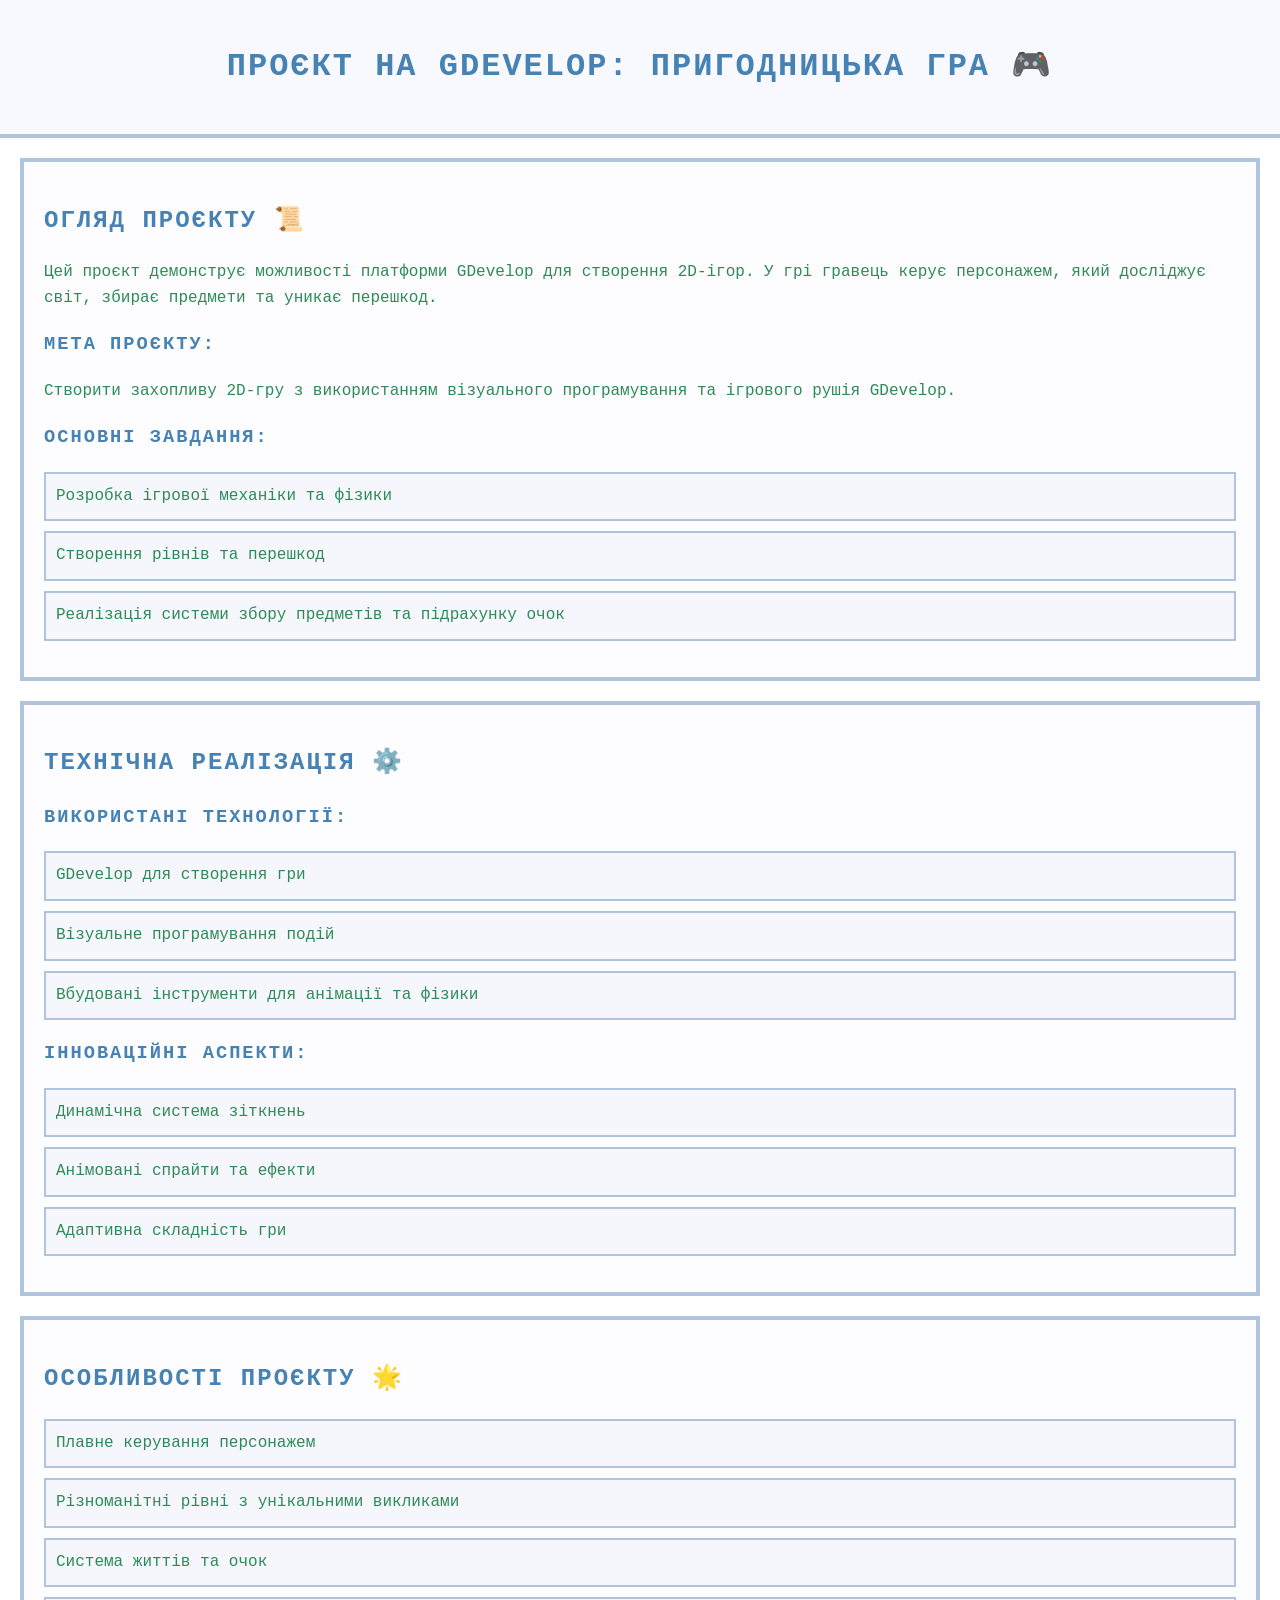
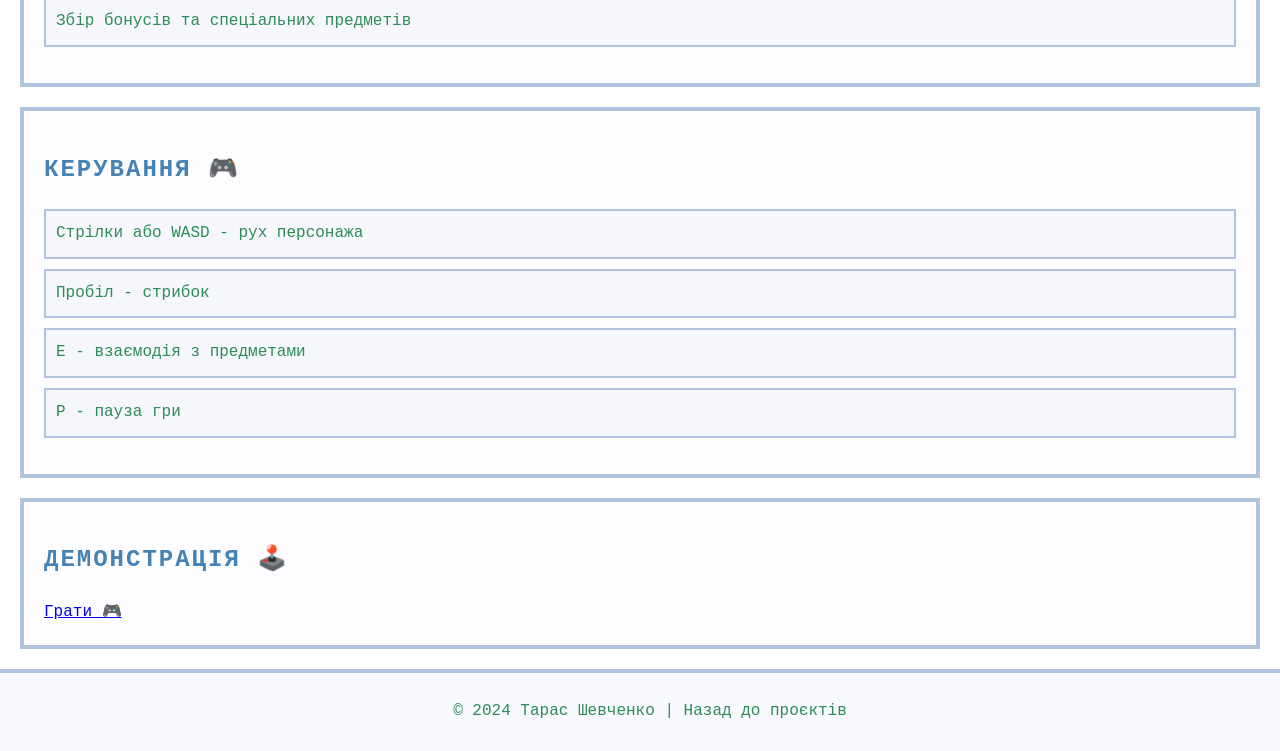
==== example-project/index.html @ 77e8e8e1 "1234" ====
<!DOCTYPE html>
<html lang="uk">
<head>
    <meta charset="UTF-8">
    <meta name="viewport" content="width=device-width, initial-scale=1.0">
    <title>Гра на GDevelop</title>
    <link rel="stylesheet" href="style.css">
</head>
<body>
    <header>
        <h1>Проєкт на GDevelop: Пригодницька гра 🎮</h1>
    </header>

    <section id="project-overview">
        <h2>Огляд проєкту 📜</h2>
        <p>Цей проєкт демонструє можливості платформи GDevelop для створення 2D-ігор. У грі гравець керує персонажем, який досліджує світ, збирає предмети та уникає перешкод.</p>
        
        <h3>Мета проєкту:</h3>
        <p>Створити захопливу 2D-гру з використанням візуального програмування та ігрового рушія GDevelop.</p>
        
        <h3>Основні завдання:</h3>
        <ul>
            <li>Розробка ігрової механіки та фізики</li>
            <li>Створення рівнів та перешкод</li>
            <li>Реалізація системи збору предметів та підрахунку очок</li>
        </ul>
    </section>

    <section id="technical-details">
        <h2>Технічна реалізація ⚙️</h2>
        <h3>Використані технології:</h3>
        <ul>
            <li>GDevelop для створення гри</li>
            <li>Візуальне програмування подій</li>
            <li>Вбудовані інструменти для анімації та фізики</li>
        </ul>
        
        <h3>Інноваційні аспекти:</h3>
        <ul>
            <li>Динамічна система зіткнень</li>
            <li>Анімовані спрайти та ефекти</li>
            <li>Адаптивна складність гри</li>
        </ul>
    </section>

    <section id="features">
        <h2>Особливості проєкту 🌟</h2>
        <ul>
            <li>Плавне керування персонажем</li>
            <li>Різноманітні рівні з унікальними викликами</li>
            <li>Система життів та очок</li>
            <li>Збір бонусів та спеціальних предметів</li>
        </ul>
    </section>

    <section id="controls">
        <h2>Керування 🎮</h2>
        <ul>
            <li>Стрілки або WASD - рух персонажа</li>
            <li>Пробіл - стрибок</li>
            <li>E - взаємодія з предметами</li>
            <li>P - пауза гри</li>
        </ul>
    </section>

    <section id="demo">
        <div class="demo-link">
            <h2>Демонстрація 🕹️</h2>
            <a href="game/" class="demo-button" target="_blank">Грати 🎮</a>
        </div>
    </section>

    <footer>
        <p>&copy; 2024 Тарас Шевченко | <a href="../index.html">Назад до проєктів</a></p>
    </footer>
</body>
</html>
---- example-project/style.css ----
body {
    font-family: 'Press Start 2P', 'Courier New', monospace;
    line-height: 1.6;
    margin: 0;
    padding: 0;
    color: #2E8B57;
    background-color: #FFFFFF;
}

header {
    background-color: #F8F8FF;
    padding: 20px;
    text-align: center;
    border-bottom: 4px solid #B0C4DE;
}

section {
    padding: 20px;
    margin: 20px;
    background-color: rgba(248, 248, 255, 0.3);
    border: 4px solid #B0C4DE;
}

h1, h2, h3 {
    color: #4682B4;
    text-transform: uppercase;
    letter-spacing: 2px;
    position: relative;
}

ul {
    padding: 0;
    list-style-type: none;
}

li {
    margin-bottom: 10px;
    padding: 10px;
    border: 2px solid #B0C4DE;
    background-color: rgba(176, 196, 222, 0.1);
}

form {
    display: flex;
    flex-direction: column;
    background-color: #F8F8FF;
    padding: 20px;
    border: 4px solid #B0C4DE;
}

label {
    margin-bottom: 5px;
    color: #4682B4;
}

input, textarea {
    margin-bottom: 10px;
    padding: 10px;
    border: 2px solid #B0C4DE;
    border-radius: 0;
    background-color: #FFFFFF;
    color: #4682B4;
    font-family: 'Courier New', monospace;
}

button {
    padding: 10px;
    background-color: #2E8B57;
    color: #FFFFFF;
    border: none;
    font-family: 'Press Start 2P', 'Courier New', monospace;
    text-transform: uppercase;
    cursor: pointer;
    transition: all 0.3s;
}

button:hover {
    background-color: #4682B4;
    transform: scale(1.05);
}

footer {
    background-color: #F8F8FF;
    text-align: center;
    padding: 10px;
    width: 100%;
    bottom: 0;
    border-top: 4px solid #B0C4DE;
}

footer a {
    color: #2E8B57;
    text-decoration: none;
}
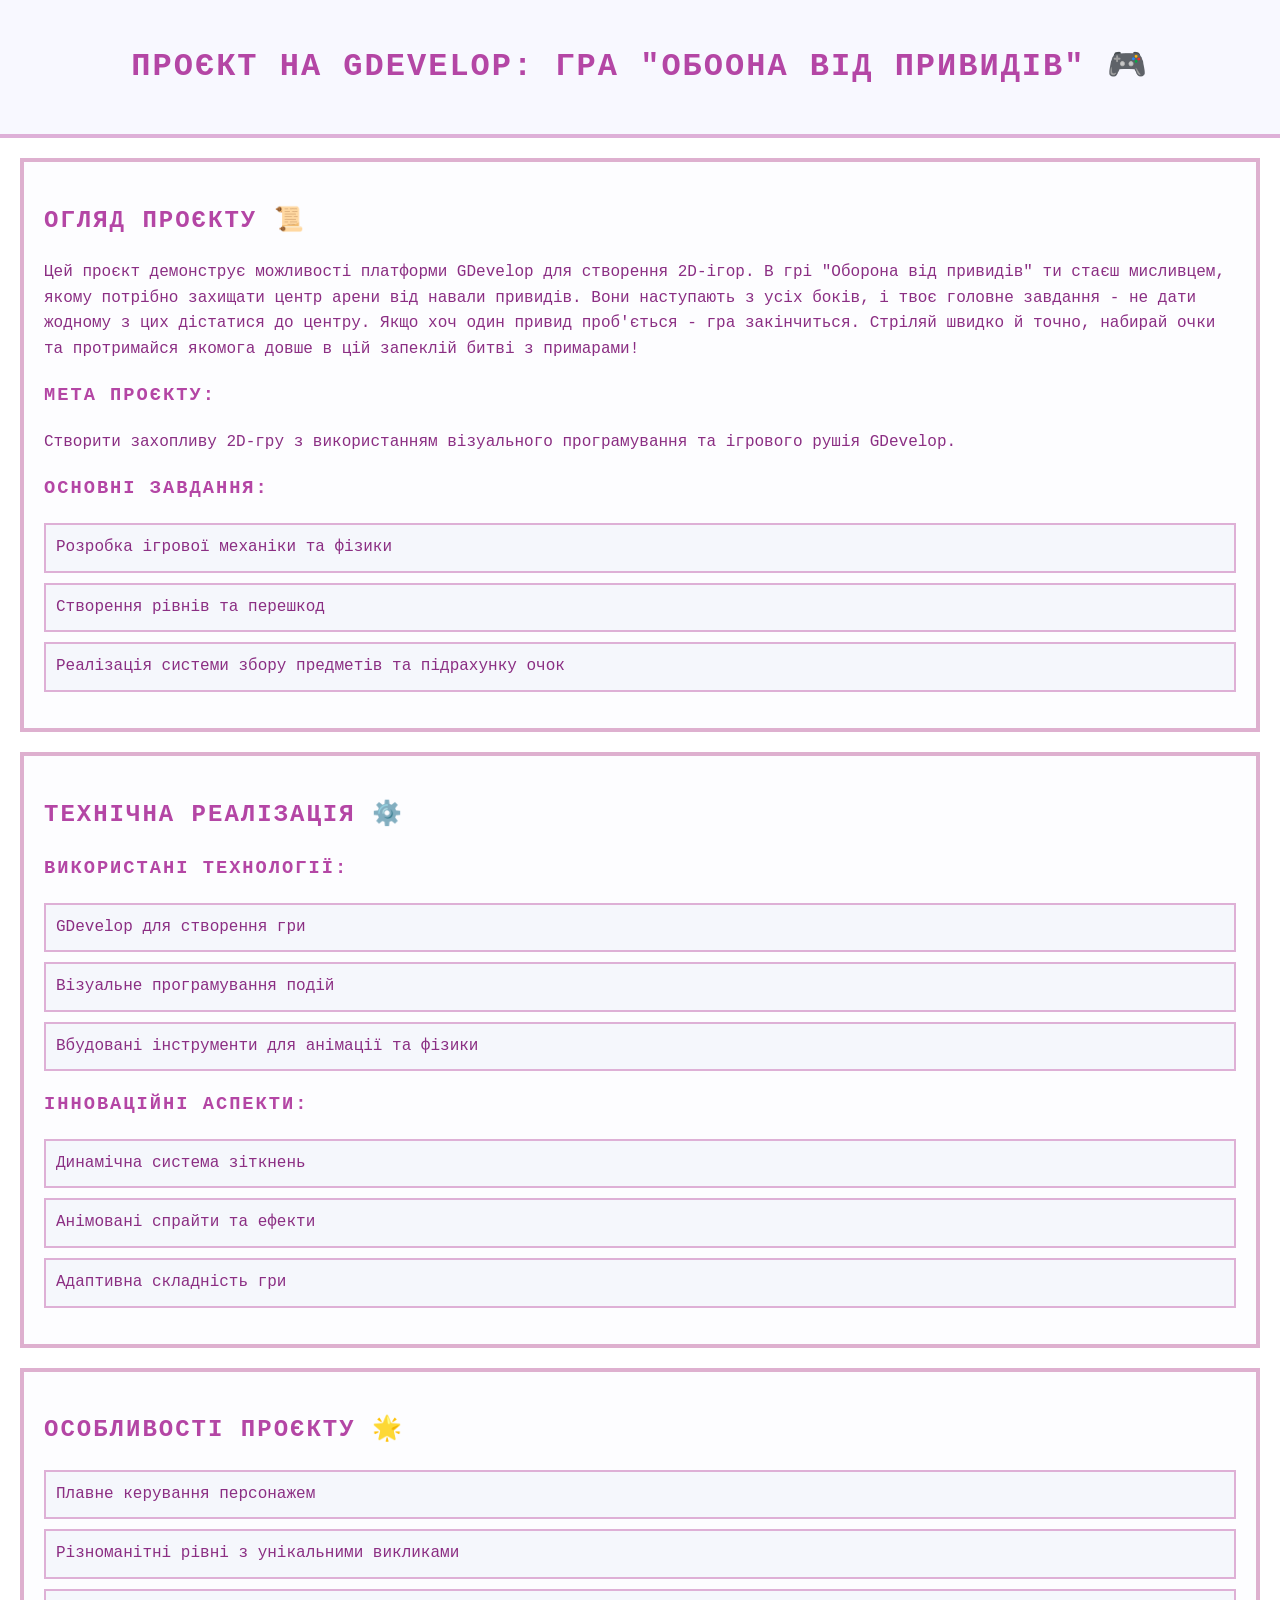
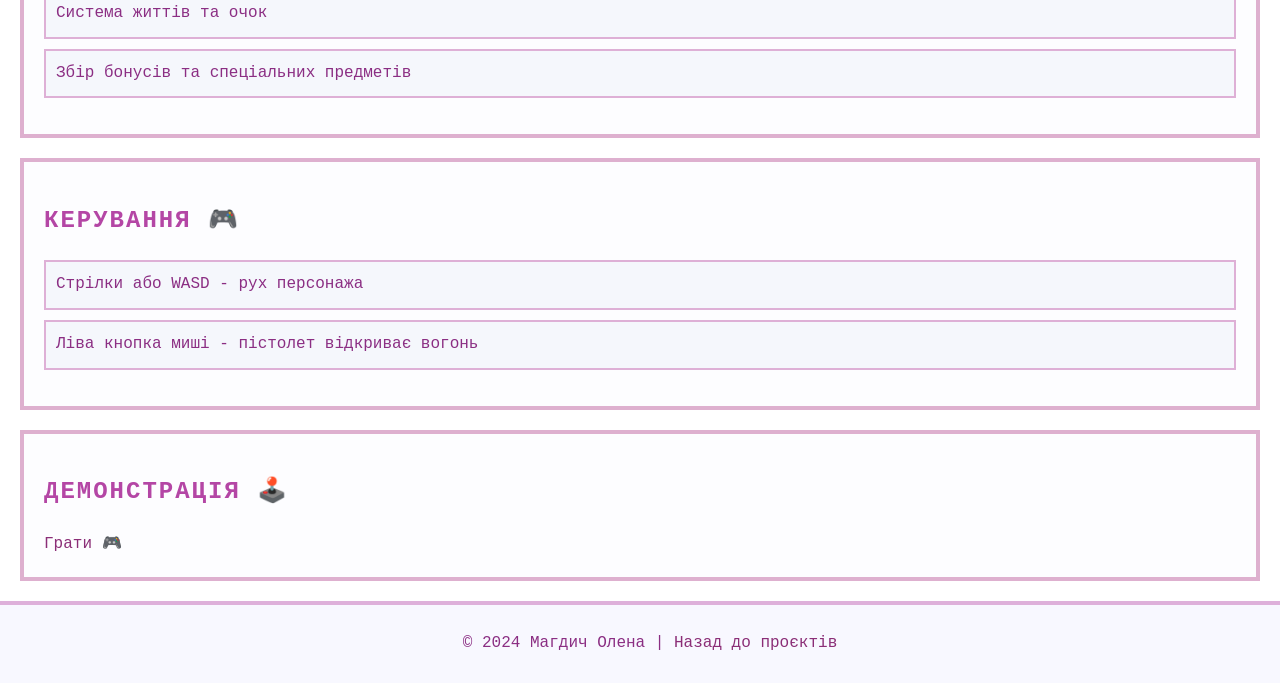
==== commit a1e5ec17: "іісіі" ====
--- a/example-project/index.html
+++ b/example-project/index.html
@@ -8,12 +8,12 @@
 </head>
 <body>
     <header>
-        <h1>Проєкт на GDevelop: Пригодницька гра 🎮</h1>
+        <h1>Проєкт на GDevelop: Гра "Обоона від привидів" 🎮</h1>
     </header>
 
     <section id="project-overview">
         <h2>Огляд проєкту 📜</h2>
-        <p>Цей проєкт демонструє можливості платформи GDevelop для створення 2D-ігор. У грі гравець керує персонажем, який досліджує світ, збирає предмети та уникає перешкод.</p>
+        <p>Цей проєкт демонструє можливості платформи GDevelop для створення 2D-ігор. В грі "Оборона від привидів" ти стаєш мисливцем, якому потрібно захищати центр арени від навали привидів. Вони наступають з усіх боків, і твоє головне завдання - не дати жодному з цих дістатися до центру. Якщо хоч один привид проб'ється - гра закінчиться. Стріляй швидко й точно, набирай очки та протримайся якомога довше в цій запеклій битві з примарами!</p>
         
         <h3>Мета проєкту:</h3>
         <p>Створити захопливу 2D-гру з використанням візуального програмування та ігрового рушія GDevelop.</p>
@@ -57,9 +57,7 @@
         <h2>Керування 🎮</h2>
         <ul>
             <li>Стрілки або WASD - рух персонажа</li>
-            <li>Пробіл - стрибок</li>
-            <li>E - взаємодія з предметами</li>
-            <li>P - пауза гри</li>
+            <li>Ліва кнопка миші - пістолет відкриває вогонь</li>
         </ul>
     </section>
 
@@ -71,7 +69,7 @@
     </section>
 
     <footer>
-        <p>&copy; 2024 Тарас Шевченко | <a href="../index.html">Назад до проєктів</a></p>
+        <p>&copy; 2024 Магдич Олена | <a href="../index.html">Назад до проєктів</a></p>
     </footer>
 </body>
 </html>
--- a/example-project/style.css
+++ b/example-project/style.css
@@ -3,7 +3,7 @@
     line-height: 1.6;
     margin: 0;
     padding: 0;
-    color: #2E8B57;
+    color: #8b2e83;
     background-color: #FFFFFF;
 }
 
@@ -11,21 +11,20 @@
     background-color: #F8F8FF;
     padding: 20px;
     text-align: center;
-    border-bottom: 4px solid #B0C4DE;
+    border-bottom: 4px solid #deb0d8;
 }
 
 section {
     padding: 20px;
     margin: 20px;
     background-color: rgba(248, 248, 255, 0.3);
-    border: 4px solid #B0C4DE;
+    border: 4px solid #deb0cf;
 }
 
 h1, h2, h3 {
-    color: #4682B4;
+    color: #b446a5;
     text-transform: uppercase;
     letter-spacing: 2px;
-    position: relative;
 }
 
 ul {
@@ -36,7 +35,7 @@
 li {
     margin-bottom: 10px;
     padding: 10px;
-    border: 2px solid #B0C4DE;
+    border: 2px solid #deb0d6;
     background-color: rgba(176, 196, 222, 0.1);
 }
 
@@ -45,27 +44,27 @@
     flex-direction: column;
     background-color: #F8F8FF;
     padding: 20px;
-    border: 4px solid #B0C4DE;
+    border: 4px solid #deb0d6;
 }
 
 label {
     margin-bottom: 5px;
-    color: #4682B4;
+    color: #b44693;
 }
 
 input, textarea {
     margin-bottom: 10px;
     padding: 10px;
-    border: 2px solid #B0C4DE;
+    border: 2px solid #deb0d8;
     border-radius: 0;
     background-color: #FFFFFF;
-    color: #4682B4;
+    color: #b446a2;
     font-family: 'Courier New', monospace;
 }
 
 button {
     padding: 10px;
-    background-color: #2E8B57;
+    background-color: #8b2e6f;
     color: #FFFFFF;
     border: none;
     font-family: 'Press Start 2P', 'Courier New', monospace;
@@ -75,7 +74,7 @@
 }
 
 button:hover {
-    background-color: #4682B4;
+    background-color: #b446ab;
     transform: scale(1.05);
 }
 
@@ -85,10 +84,15 @@
     padding: 10px;
     width: 100%;
     bottom: 0;
-    border-top: 4px solid #B0C4DE;
+    border-top: 4px solid #deb0da;
 }
 
-footer a {
-    color: #2E8B57;
+a {
+    color: #8b2e77;
     text-decoration: none;
 }
+
+a:hover {
+    text-decoration: underline;
+}
+
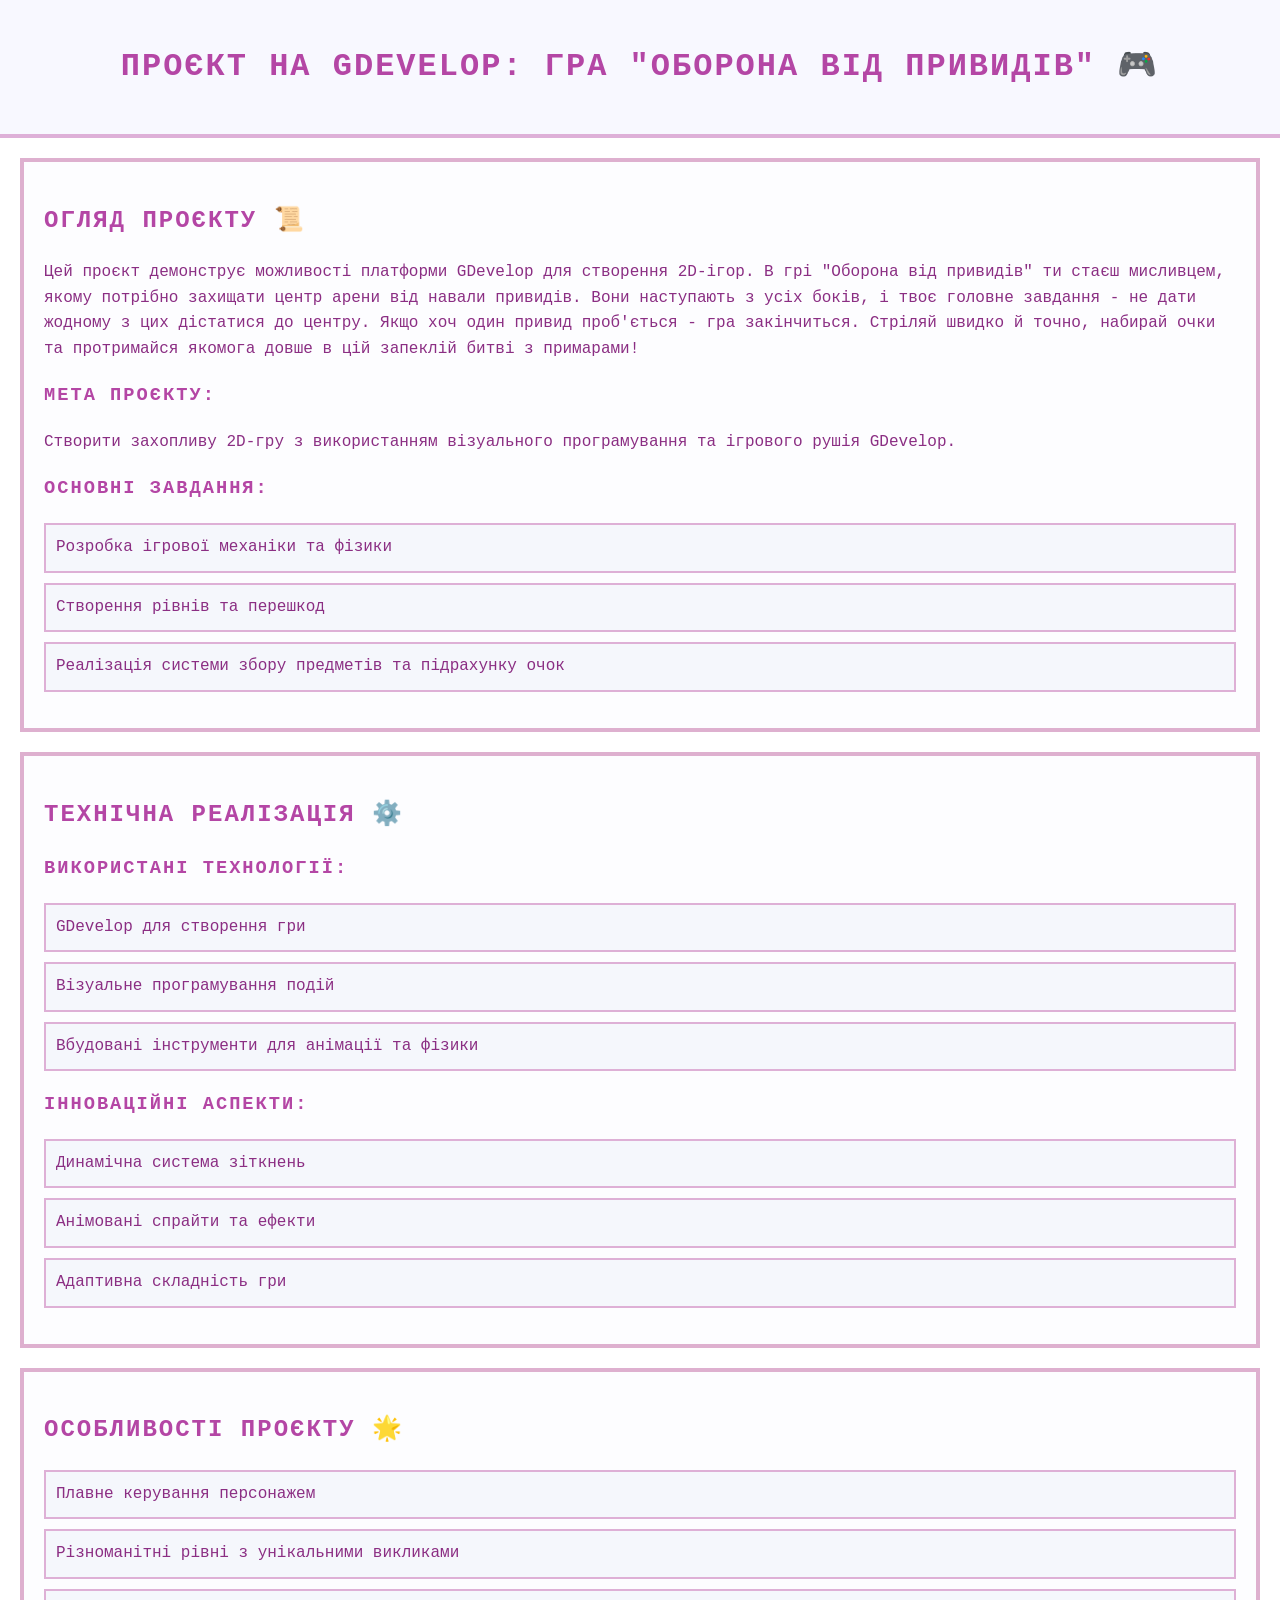
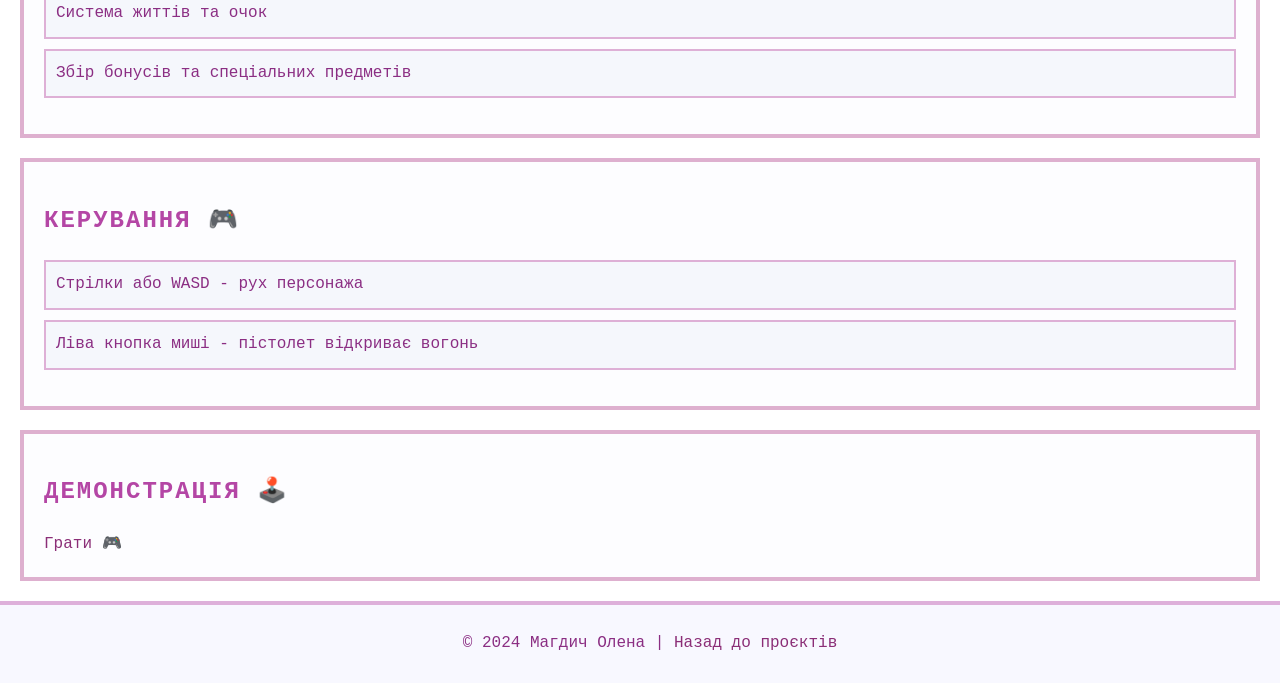
==== commit aa9b9e4b: "івм" ====
--- a/example-project/index.html
+++ b/example-project/index.html
@@ -8,7 +8,7 @@
 </head>
 <body>
     <header>
-        <h1>Проєкт на GDevelop: Гра "Обоона від привидів" 🎮</h1>
+        <h1>Проєкт на GDevelop: Гра "Оборона від привидів" 🎮</h1>
     </header>
 
     <section id="project-overview">
